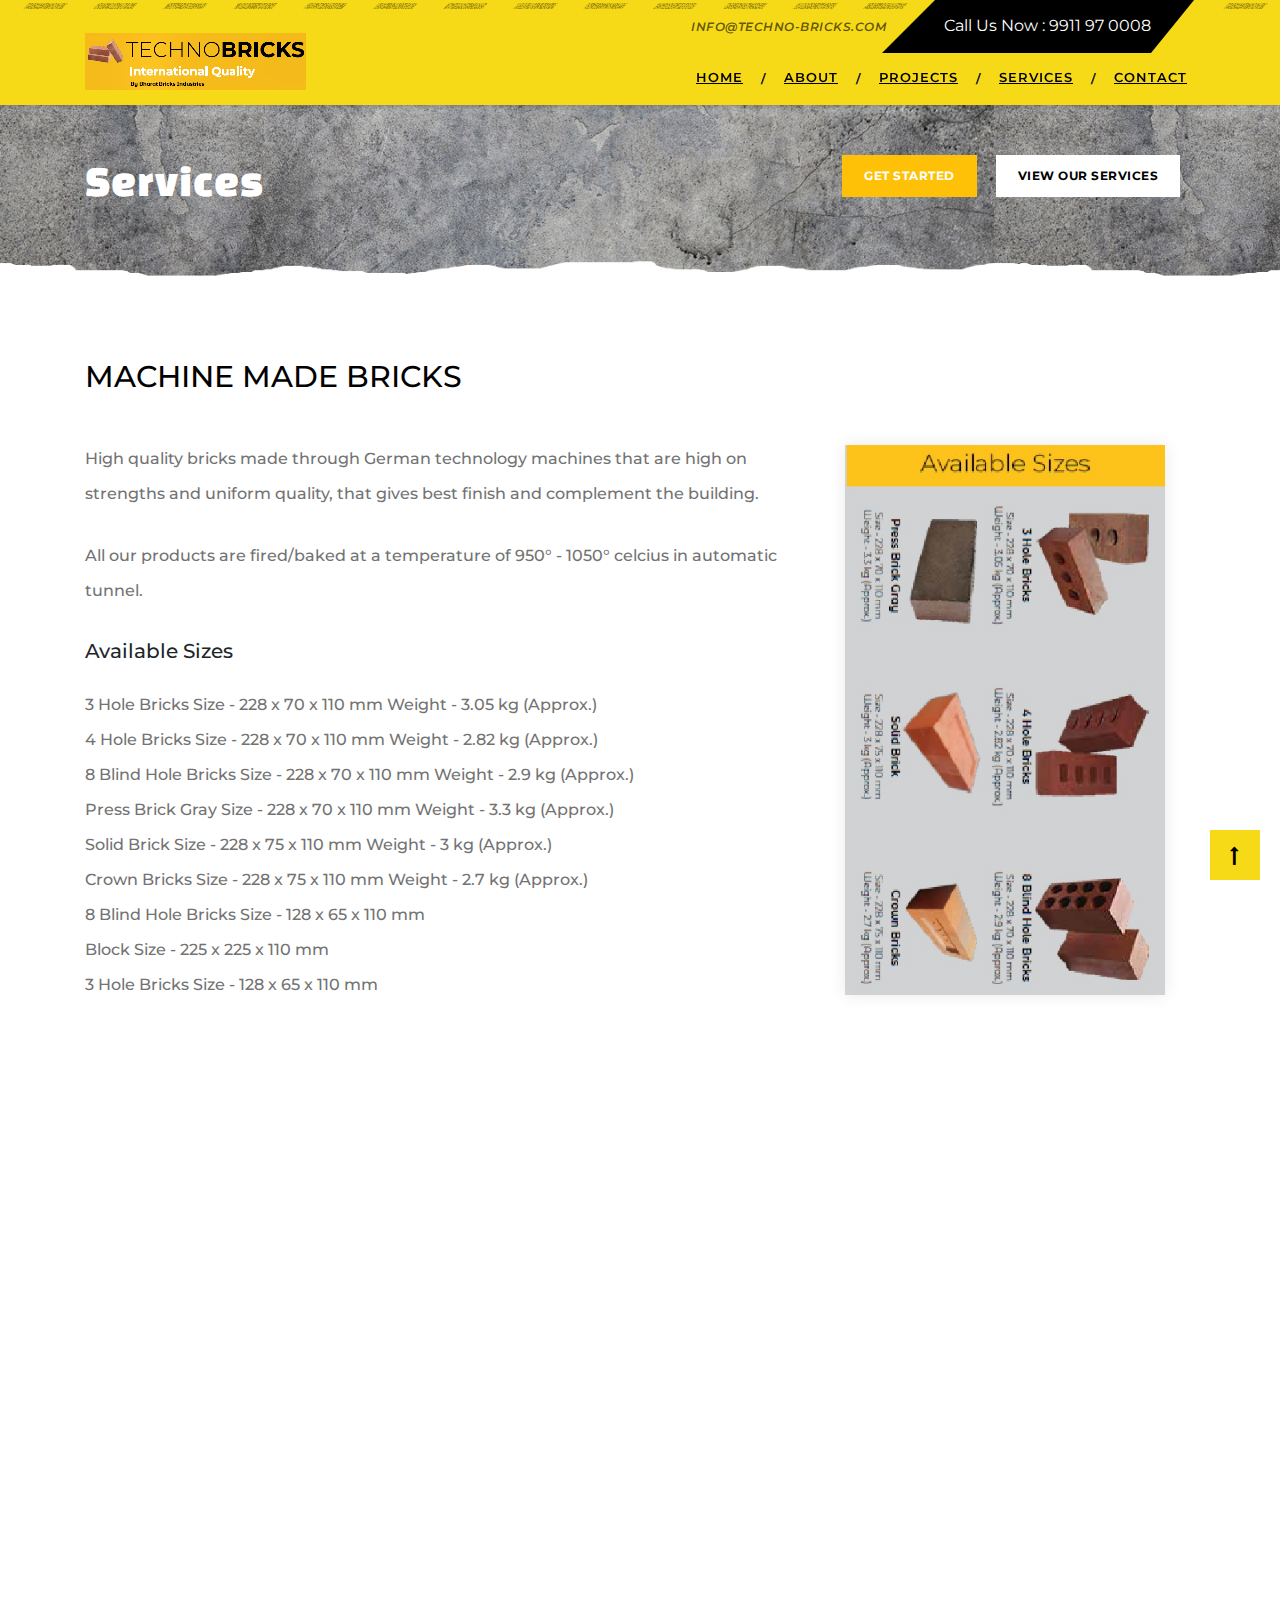
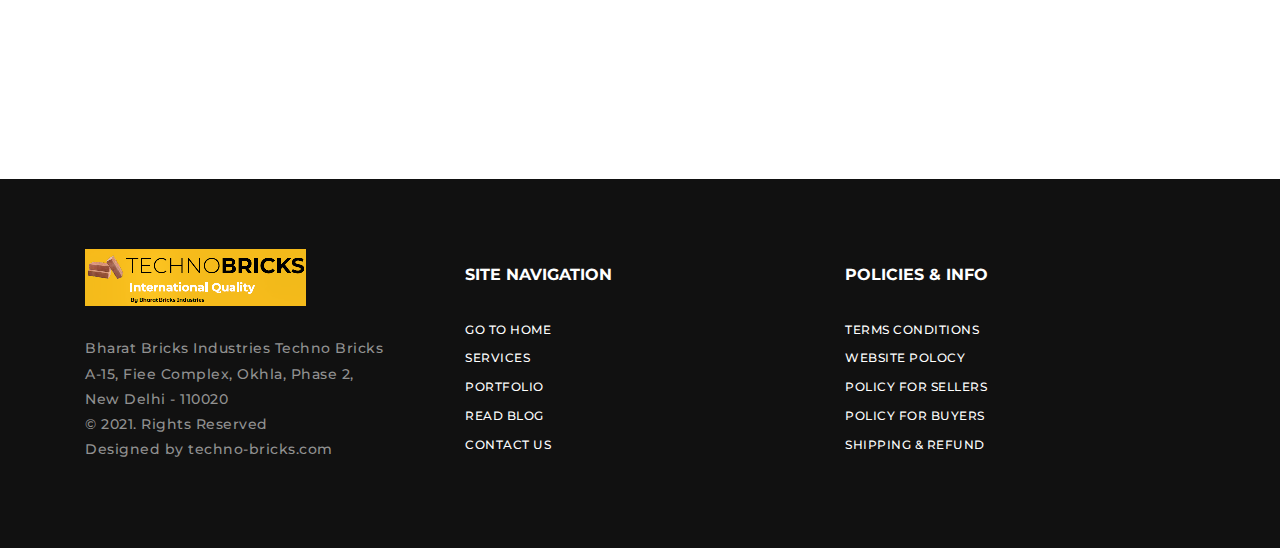
==== services.html @ 550f62e2 "Add files via upload" ====
<!doctype html>
<html lang="en">

<head>
    <!-- Required meta tags -->
    <meta charset="utf-8">
    <meta name="viewport" content="width=device-width, initial-scale=1, shrink-to-fit=no">
    <meta name="description" content="">
    <meta name="author" content="">
    <title>Services - Techno Bricks</title>
    <!-- Bootstrap CSS -->
    <link rel="stylesheet" href="https://maxcdn.bootstrapcdn.com/bootstrap/4.0.0/css/bootstrap.min.css" integrity="sha384-Gn5384xqQ1aoWXA+058RXPxPg6fy4IWvTNh0E263XmFcJlSAwiGgFAW/dAiS6JXm" crossorigin="anonymous">
    <link href="https://fonts.googleapis.com/css?family=Montserrat:100,200,300,400,500,600,700|Playfair+Display:400,700,900" rel="stylesheet">
    <link href="https://fonts.googleapis.com/css?family=Changa+One|Montserrat:100,100i,200,200i,300,300i,400,400i,500,600,700,800" rel="stylesheet">
    <link href="https://cdnjs.cloudflare.com/ajax/libs/font-awesome/4.7.0/css/font-awesome.css" rel="stylesheet">
    <link rel="stylesheet" href="http://cdnjs.cloudflare.com/ajax/libs/font-awesome/4.1.0/css/font-awesome.min.css" />
    <link rel="stylesheet" href="css/animate.css">
    <link rel="stylesheet" href="css/main.css">

</head>

<body>
    <header class="header bg">
        <div class="container text-white">
            <div class="row">
                <div class="col-sm-2 col-0 align-self-center box-1">
                </div>
                <div class="col-sm-10 col-12 align-self-center text-right">
                    <div class="social-icons">
                        <ul>
                            <li>info@techno-bricks.com</li>
                            <li>Call Us Now : 9911 97 0008</li>
                        </ul>
                    </div>
                </div>
            </div>
            <!--/row-->
        </div>
        <!--container-->
    </header>
    <span class="position-absolute trigger"><!-- hidden trigger to apply 'stuck' styles --></span>
    <!--Navbar blue-->
    <nav class="navbar navbar-expand-lg navbar-dark sticky-top teal" id="myHeader">
        <div class="container">
            <a class="navbar-brand" href="index.html"><img src="images/logo1.png" alt="logo"></a>
            <button class="navbar-toggler" type="button" data-toggle="collapse" data-target="#navbarSupportedContent" aria-controls="navbarSupportedContent" aria-expanded="false" aria-label="Toggle navigation">
                    <span class="navbar-toggler-icon"></span>
                </button>
            <div class="collapse navbar-collapse" id="navbarSupportedContent">
                <ul class="navbar-nav ml-auto">
                    <li class="nav-item">
                        <a class="nav-link" href="index.html">Home</a>
                    </li>
                    <li class="nav-item">
                        <span class="hidden" href="#">/</span>
                    </li>
                    <li class="nav-item">
                        <a class="nav-link" href="about.html">About</a>
                    </li>
                    <li class="nav-item">
                        <span class="hidden" href="#">/</span>
                    </li>
                    <li class="nav-item">
                        <a class="nav-link" href="projects.html">Projects</a>
                    </li>
                    <li class="nav-item">
                        <span class="hidden" href="#">/</span>
                    </li>
                    <li class="nav-item active">
                        <a class="nav-link" href="services.html">Services<span class="sr-only">(current)</span></a>
                    </li>
                   
                   
                    <li class="nav-item">
                        <span class="hidden" href="#">/</span>
                    </li>
                    <li class="nav-item">
                        <a class="nav-link" href="contact.html">Contact</a>
                    </li>
                </ul>
            </div>
        </div>
        <!--/.container end-->
    </nav>
    <!--/.Navbar blue-->
    <section class="banner">
        <div class="container">
            <div class="row">
                <div class="col-md-6 col-12">
                    <h1>Services</h1>
                </div>
                <div class="col-md-6 col-12 buttons">
                    <!-- Buttons -->
                    <a href="#" class="btn btn-warning">Get Started</a>
                    <a href="#" class="btn btn-primary">view our services</a>
                    <!-- Buttons End-->
                </div>
            </div>
        </div>
    </section>

    <!-- Service section Start-->
    <section id="services">
        <!-- Container Start -->
        <div class="container">
            <!-- First Row Start -->
            <div class="row main-content" data-aos="fade-up" data-aos-duration="500">
                <div class="col-sm-12">
                    <h3>MACHINE
MADE BRICKS</h3>
                </div>
                <div class="col-xs-12 col-md-12 col-lg-8">
                    <div class="contant">
<p>High quality bricks made through German
technology machines that are high on strengths
and uniform quality, that gives best finish and
complement the building.
</p>
<p>All our products are fired/baked at a temperature
of 950° - 1050° celcius in automatic tunnel.</p>
<h5>Available Sizes</h5><br>
<p>3 Hole Bricks
Size - 228 x 70 x 110 mm
Weight - 3.05 kg (Approx.)
<br>
4 Hole Bricks
Size - 228 x 70 x 110 mm
Weight - 2.82 kg (Approx.)
<br>
8 Blind Hole Bricks
Size - 228 x 70 x 110 mm
Weight - 2.9 kg (Approx.)
<br>
Press Brick Gray
Size - 228 x 70 x 110 mm
Weight - 3.3 kg (Approx.)
<br>
Solid Brick
Size - 228 x 75 x 110 mm
Weight - 3 kg (Approx.)
<br>
Crown Bricks
Size - 228 x 75 x 110 mm
Weight - 2.7 kg (Approx.)
<br>
8 Blind Hole Bricks
Size - 128 x 65 x 110 mm
<br>
Block
Size - 225 x 225 x 110 mm
<br>
3 Hole Bricks
Size - 128 x 65 x 110 mm


</p>
                    </div>
                </div>
                <div class="col-xs-12 col-md-12 col-lg-4">
                    <img class="img-responsive career-img" src="images/service-4.jpg" >
                </div>
            </div>
            <!-- First Row Ended -->


            <!-- Third Row Start -->
            <div class="row main-content" data-aos="fade-up" data-aos-duration="500">
                <div class="col-sm-12">
                    <h3>Advantages</h3>
                </div>
                <div class="col-xs-12 col-md-10 col-lg-4">
                    <div class="contant">
                        <p>Have less water absorption values<br>
Fire, water and sound resistant<br>
Smooth finish with sharp edges<br>
Excellent for expose brick work<br>
Well baked & Uniform in shape and size</p>
                        <p>Homogeneous in texture<br>
Clear ringing sound on being struck<br>
100% Salt free bricks<br>
No Efflorescence<br>
Less consumption of mortar</p></div>
                </div>
                <div class="col-xs-12 col-md-12 col-lg-8">
                    <img class="img-responsive career-img2" src="images/service-5.jpg" alt="service-2">
                </div>
            </div>
            <!-- Third Row Ended -->
        </div>
        <!-- Container Ended -->
    </section>
    <!-- Service section Ended -->

    <!-- Support section Ended -->
    <!-- Footer -->
     <footer class="page-footer">

        <!-- Footer Links -->
        <div class="container text-center text-md-left">

            <!-- Grid row -->
            <div class="row">

                <!-- Grid column -->
                <div class="col-lg-4 col-md-12 mx-auto">
                    <img src="images/logo1.png" alt="footer">
                    <!-- Content -->
                    <p>Bharat Bricks Industries
Techno Bricks<br>
A-15, Fiee Complex, Okhla,
Phase 2, <br>New Delhi - 110020<br>© 2021. Rights Reserved <span>Designed by techno-bricks.com</span></p>

                </div>
                <!-- Grid column -->
                <div class="col-lg-8 col-md-12">
                    <div class="row">
                        <!-- Grid column -->
                        <div class="col-md-6 mx-auto">

                            <!-- Links -->
                            <h5 class="font-weight-bold text-uppercase mt-3">Site Navigation</h5>

                            <ul class="list-unstyled">
                                <li>
                                    <a href="index.html">go to home</a>
                                </li>
                                <li>
                                    <a href="services.html">services</a>
                                </li>
                                <li>
                                    <a href="projects.html">portfolio</a>
                                </li>
                                <li>
                                    <a href="#!">read blog</a>
                                </li>
                                <li>
                                    <a href="contact.html">contact us</a>
                                </li>

                            </ul>

                        </div>
                        <!-- Grid column -->

                        

                        <!-- Grid column -->
                        <div class="col-md-6 mx-auto">

                            <!-- Links -->
                            <h5 class="font-weight-bold text-uppercase mt-3">policies & Info</h5>

                            <ul class="list-unstyled">
                                <li>
                                    <a href="#!">Terms Conditions </a>
                                </li>
                                <li>
                                    <a href="#!">website polocy</a>
                                </li>
                                <li>
                                    <a href="#!">Policy for Sellers </a>
                                </li>
                                <li>
                                    <a href="#!">Policy for Buyers </a>
                                </li>
                                <li>
                                    <a href="#!">Shipping & Refund  </a>
                                </li>

                            </ul>

                        </div>
                        <!-- Grid column -->
                    </div>
                </div>

            </div>
            <!-- Grid row -->

        </div>
        <!-- Footer Links -->

    </footer>
    <!-- Footer -->

    <!-- Return to Top -->
    <a href="javascript:" id="return-to-top"><i class="fa fa-long-arrow-up" aria-hidden="true"></i></a>

    <!-- jQuery first, then Popper.js, then Bootstrap JS -->
    <script src="https://ajax.googleapis.com/ajax/libs/jquery/3.3.1/jquery.min.js"></script>
    <script src="http://code.jquery.com/jquery-1.9.1.min.js" integrity="sha256-wS9gmOZBqsqWxgIVgA8Y9WcQOa7PgSIX+rPA0VL2rbQ=" crossorigin="anonymous"></script>
    <script src="https://cdnjs.cloudflare.com/ajax/libs/popper.js/1.12.9/umd/popper.min.js" integrity="sha384-ApNbgh9B+Y1QKtv3Rn7W3mgPxhU9K/ScQsAP7hUibX39j7fakFPskvXusvfa0b4Q" crossorigin="anonymous"></script>
    <script src="https://maxcdn.bootstrapcdn.com/bootstrap/4.0.0/js/bootstrap.min.js" integrity="sha384-JZR6Spejh4U02d8jOt6vLEHfe/JQGiRRSQQxSfFWpi1MquVdAyjUar5+76PVCmYl" crossorigin="anonymous"></script>
    <!-- Custom JavaScript -->
    <script src="js/animate.js"></script>
    <script src="js/custom.js"></script>

</body>

</html>
---- css/main.css ----
/*==============================================
     construction-company-Website Stylesheet
            Body Core Stylesheet
===============================================*/

* {
    -webkit-box-sizing: border-box;
    -moz-box-sizing: border-box;
    box-sizing: border-box
}

*:before,
*:after {
    -webkit-box-sizing: border-box;
    -moz-box-sizing: border-box;
    box-sizing: border-box
}

body {
    width: 100%;
    margin: 0px;
    padding: 0px;
    font-size: 16px;
    line-height: 1.8;
    overflow-x: hidden;
    background-color: #fff;
    font-family: 'Montserrat', sans-serif;
}

body,
html {
    height: 100%;
}

.btn:focus,
.btn:active {
    outline: none !important;
    box-shadow: none;
}

h1,
h2,
h3,
h4,
h5,
h6,
ul {
    margin: 0px;
    padding: 0px
}

ul {
    list-style-type: none;
    margin: 0;
    padding: 0;
    display: block;
}

li {
    display: inline-block;
}

a {
    cursor: pointer;
    color: #000000;
}

a:hover {
    text-decoration: none;
}

textarea {
    resize: none;
}

hr {
    margin-bottom: 0;
}

.container-fluid {
    padding: 0;
}

.btn-danger:not(:disabled):not(.disabled):active:focus,
.btn-primary:not(:disabled):not(.disabled):active:focus {
    box-shadow: none;
}

/*-- scroll to top ---*/

#return-to-top {
    bottom: 20px;
    right: 20px;
    width: 50px;
    height: 50px;
    display: none;
    z-index: 9999;
    display: block;
    position: fixed;
    background: #f7da17;
    text-decoration: none;
    -moz-border-radius: 35px;
    -webkit-border-radius: 35px;
    border-radius: 0;
    -webkit-transition: all 0.4s linear;
    -moz-transition: all 0.4s ease;
    -ms-transition: all 0.4s ease;
    -o-transition: all 0.4s ease;
    transition: all 0.4s ease;
}

#return-to-top i {
    color: #000000;
    margin: 0;
    position: relative;
    left: 20px;
    top: 13px;
    font-size: 19px;
    -webkit-transition: all 0.4s ease;
    -moz-transition: all 0.4s ease;
    -ms-transition: all 0.4s ease;
    -o-transition: all 0.4s ease;
    transition: all 0.4s ease;
}

#return-to-top:hover {
    background: #f9e43f;
}

#return-to-top:hover i {
    color: #000000;
    top: 11px;
    left: 20px;
    font-size: 20px;
}

::placeholder {
    font-size: 14px;
    font-weight: 500;
    color: #b8b8b8;
    text-transform: uppercase;
}

:-moz-placeholder {
    font-size: 14px;
    font-weight: 500;
    color: #b8b8b8;
    text-transform: uppercase;
}

:-ms-input-placeholder {
    font-size: 14px;
    font-weight: 500;
    color: #b8b8b8;
    text-transform: uppercase;
}

::-webkit-input-placeholder {
    font-size: 14px;
    font-weight: 500;
    color: #b8b8b8;
    text-transform: uppercase;
}

.sticky {
    position: fixed;
    top: 0;
    width: 100%;
}

.sticky + .content {
    padding-top: 102px;
}

.sticky .navbar-brand img {
    margin-top: 0;
    width: 70%;
    padding-bottom: 0;
}

/*======
    Nav-bar
    ======*/

header {
    color: #000000;
    background-color: #f7da17;
    transition: all 0.5s;
    position: relative;
}

.hidden {
    line-height: 41px;
    font-size: 12px;
    font-weight: 700;
    padding: 0 10px;
    cursor: default;
}

header:before {
    background-image: url("../images/header-border.png");
    background-repeat: no-repeat;
    content: " ";
    display: block;
    position: absolute;
    top: 0px;
    left: 0px;
    width: 100%;
    height: 32px;
}

header h6 {
    font-size: 14px;
    letter-spacing: 4px;
}

.btn-success:not(:disabled):not(.disabled):active:focus,
.btn-success.focus,
.btn-success:focus {
    box-shadow: none;
}

nav {
    background-color: #f7da17 !important;
    -webkit-box-shadow: 0 4px 4px -2px rgba(0, 0, 0, 0.1607843137254902);
    -moz-box-shadow: 0 4px 4px -2px rgba(0, 0, 0, 0.1607843137254902);
    box-shadow: 0 4px 4px -2px rgba(0, 0, 0, 0.1607843137254902);
    transition: all 0.5s;
}

header .social-icons ul > li:nth-child(1) {
    color: rgba(0, 0, 0, 0.62);
    font-size: 12px;
    font-weight: 600;
    letter-spacing: 0.5px;
    font-style: italic;
    padding-right: 10px;
    text-transform: uppercase;
}

header .social-icons ul > li:nth-child(2) {
    background: black;
    color: #ffffff;
    padding: 12px 0;
    font-size: 16px;
    margin: 0 44px;
    position: relative;
}

.navbar-brand img {
    margin-top: -25px;
    padding-bottom: 10px;
    transition: all 0.5s;
}

header .social-icons ul > li:nth-child(2):after {
    border-top: 80px solid #000000;
    border-left: 0 solid transparent;
    border-right: 65px solid transparent;
    bottom: 0px;
    content: "";
    position: absolute;
    right: -65px;
    width: 0;
    height: 0;
}

header .social-icons ul > li:nth-child(2):before {
    border-top: 62px solid #000000;
    border-left: 0 solid transparent;
    border-right: 62px solid transparent;
    bottom: 0px;
    content: "";
    left: -62px;
    position: absolute;
    width: 0;
    height: 0;
    transform: rotate(180deg);
}

header h6 {
    color: #000000;
    font-size: 16px;
}

.navbar-dark .navbar-nav .nav-link:hover,

.navbar-dark .navbar-nav .active > .nav-link {
    font-weight: 600;
    color: rgb(0, 0, 0);
}

.navbar-dark .navbar-nav .nav-link {
    color: #000000;
    font-size: 13px;
    font-weight: 600;
    text-transform: uppercase;
    letter-spacing: 1px;
    text-decoration: underline;
}

.navbar {
    padding: 0;
}

.navbar-nav .nav-item:last-child {
    border-right: 0;
}

.sticky-top {
    transition: all 0.25s ease-in;
}

/* style for when sitcky is applied */

.stuck .sticky-top {
    background-color: #ffffff !important;
}

.jumbotron {
    width: 100%;
    height: 850px;
    margin-bottom: 0;
    position: relative;
    background-image: url(../images/banner-bg-2.jpg);
    background-repeat: no-repeat;
    background-position: top;
    background-size: cover;
    font-family: 'Montserrat', sans-serif;
}

.jumbotron:after {
    background-image: url("../images/nav-border.png");
    background-repeat: no-repeat;
    content: " ";
    display: block;
    position: absolute;
    top: 0;
    left: 0;
    width: 100%;
    height: 32px;
}

.jumbotron p {
    width: 70%;
    color: #ffffff;
    font-weight: 600;
    line-height: 35px;
    padding-bottom: 30px;
    letter-spacing: 0.5px;
    font-size: 16px;
}

.jumbotron .btn-success,
.jumbotron .btn-success:not(:disabled):not(.disabled):active {
    color: #000;
    font-size: 14px;
    font-weight: 700;
    border-radius: 0;
    padding: 12px 20px;
    margin-right: 20px;
    letter-spacing: -0.5px;
    background-color: #f7da17;
    border-color: #f7da17;
    border: 2px solid #f7da17;
    text-transform: uppercase;
}

.jumbotron .btn-default,
.jumbotron .btn-default:not(:disabled):not(.disabled):active {
    color: #000;
    font-size: 14px;
    font-weight: 700;
    border-radius: 0;
    padding: 12px 20px;
    margin-right: 20px;
    letter-spacing: -0.5px;
    background-color: #ffffff;
    border-color: #ffffff;
    border: 2px solid #ffffff;
    text-transform: uppercase;
}

.jumbotron .btn-default:hover {
    color: #fff;
    background-color: transparent;
    border: 2px solid #ffffff;
}

.jumbotron .btn-success:hover {
    color: #fff;
    background-color: transparent;
    border: 2px solid #f7da17;
}

.jumbotron h2 {
    font-size: 50px;
    padding-bottom: 30px;
    color: #ffffff;
    font-family: 'Changa One', cursive;
}

.jumbotron h1 {
    font-size: 61px;
    color: #f7da17;
    letter-spacing: 2px;
    text-transform: capitalize;
    font-family: 'Changa One', cursive;
}

.jumbotron .content {
    position: relative;
    text-align: left;
}

.gradient {
    position: absolute;
    width: 100%;
    height: 100%;
    top: 0;
    left: 0;
    background: -moz-linear-gradient(-45deg, rgba(0, 0, 0, 0.7) 0%, rgba(0, 0, 0, 0.7) 100%);
    background: -webkit-linear-gradient(-45deg, rgba(0, 0, 0, 0.7) 0%, rgba(0, 0, 0, 0.7) 100%);
    background: linear-gradient(135deg, rgba(0, 0, 0, 0.7) 0%, rgba(0, 0, 0, 0.7) 100%);
    filter: progid:DXImageTransform.Microsoft.gradient( startColorstr='#b3000000', endColorstr='#b3000000', GradientType=1);
}

/*==============================
          Services-Page
===============================*/

.services span {
    font-size: 15px;
}

.services a {
    text-decoration: none;
    color: #0062cc;
    border-bottom: 2px solid #0062cc;
}

.services:after {
    background-image: url("../images/services-border.png");
    background-repeat: no-repeat;
    content: " ";
    display: block;
    position: absolute;
    top: -14px;
    left: 0;
    width: 100%;
    height: 32px;
}

.services {
    width: 100%;
    height: auto;
    padding: 100px 0;
    margin-bottom: 100px;
    background-image: url("../images/services-bg.jpg");
    background-repeat: no-repeat;
    background-size: cover;
    position: relative;
    background-position: bottom;
}

.services .card-title {
    font-size: 22px;
    font-weight: 600;
    line-height: 30px;
    padding-left: 10px;
    text-transform: uppercase;
}

.services .card {
    border-top: 15px solid #f7da17;
    padding: 30px 30px !important;
    border-radius: 0;
    margin-bottom: 1rem;
    -webkit-transition: .5s all ease;
    -moz-transition: .5s all ease;
    transition: .5s all ease;
}

.services .card:hover {
    -webkit-box-shadow: 5px 7px 9px -4px rgb(158, 158, 158);
    -moz-box-shadow: 5px 7px 9px -4px rgb(158, 158, 158);
    box-shadow: 5px 7px 9px -4px rgb(158, 158, 158);
}

.services .card .card-block {
    padding-left: 50px;
    position: relative;
}

.services .card .card-block a {
    color: #000000 !important;
    border-bottom: none;
}

.services .card .card-block a i {
    display: none;

}

.services .card p {
    font-size: 12px;
    font-weight: 500;
    letter-spacing: 0.5px;
    line-height: 25px;
    padding-bottom: 20px;
}

.services .card:hover .card-block a i {
    display: inline-block;
    font-weight: 700;

}

.services .card .card-block h3:before {
    font-family: FontAwesome;
    position: absolute;
    font-size: 35px;
    padding: 10px 0;
    color: #9c9c9c;
    left: 0;
    -webkit-transition: -webkit-transform .2s ease-in-out;
    transition: transform .2s ease-in-out;
}

.services .card .block-1 h3:before {
    content: "\f19c";
}

.services .card .block-2 h3:before {
    content: "\f1ad";
}

.services .card .block-3 h3:before {
    content: "\f0ea";
}

.services .card:hover .card-block h3:before {
    -webkit-transform: rotate(360deg);
    transform: rotate(360deg);
    -webkit-transition: .5s all ease;
    -moz-transition: .5s all ease;
    transition: .5s all ease;
}

/*==============================
          About
===============================*/

.about {
    width: 100%;
    height: auto;
    color: #898989;
    padding-bottom: 80px;
}

.about h3 {
    font-size: 32px;
    font-weight: 700;
    padding-bottom: 5px;
    padding-left: 20px;
    text-transform: uppercase;
}

.about h4 {
    font-size: 22px;
    font-weight: 700;
    padding-bottom: 40px;
    padding-left: 20px;
    text-transform: uppercase;
}

.about h5 {
    color: #000000;
    font-size: 20px;
    font-weight: 700;
    padding-bottom: 30px;
    text-transform: capitalize;
}

.about p {
    font-size: 14px;
    font-weight: 500;
    line-height: 30px;
}

.about .figure-img {
    width: 100%;
    height: 600px;
    padding: 25px;
    padding-right: 0;
    object-fit: cover;
    position: relative
}

.about .right-side {
    padding-left: 0;
}

.about-middle {
    border: 1px solid lightgray;
    border-left: none;
    padding: 40px 40px;
}

.about .btn-warning {
    color: #ffffff;
    font-size: 12px;
    font-weight: 700;
    letter-spacing: 0.5px;
    background-color: #ffc107;
    border-color: #ffc107;
    border-radius: 0;
    padding: 10px 20px;
    margin: 30px 0;
    margin-left: 20px;
    margin-right: 15px;
    text-transform: uppercase;
    border: 2px solid #ffc107;
}

.about .btn-warning:hover {
    border: 2px solid #898989;
    background-color: transparent;
    color: #898989;
    text-decoration: none;
}

.about .btn-warning:not(:disabled):not(.disabled):active:focus {
    box-shadow: none;
}

.about .box-1 {
    position: absolute;
    top: 18%;
    width: 25px;
    height: 414px;
    background: #ffc107;
}

/*==========================
         Accordion-Page
===========================*/

.section-2 {
    width: 100%;
    height: auto;
    padding-bottom: 80px;
    border-bottom: 1px solid lightgray;
}

.accordion .card-header:after {
    font-family: 'FontAwesome';
    content: "\f068";
    float: right;
}

.accordion .card-header.collapsed:after {
    /* symbol for "collapsed" panels */
    content: "\f067";
}

.accordion .card-header {
    padding: 20px 20px;
    background-color: transparent;
}

.accordion .card-header a {
    color: #9d9d9d;
    font-size: 22px;
    font-weight: 500;
}

.accordion p {
    color: #9d9d9d;
    font-size: 13px;
    font-weight: 500;
    letter-spacing: 0.5px;
}

.accordion .card-body {
    padding-bottom: 0;
}

.section-2 .figure-img {
    width: 100%;
    height: 475px;
    object-fit: cover;
}

/*========================
        Section-3
=========================*/

.section-3 {
    width: 100%;
    height: auto;
    padding: 100px 0;
}

.section-3 P {
    color: #adadad;
    font-size: 14px;
    font-weight: 500;
}

.section-3 .btn-info:not(:disabled):not(.disabled):active:focus {
    box-shadow: none;
}

.section-3 .btn-info,
.section-3 .btn-info:not(:disabled):not(.disabled):active {
    color: #fff;
    font-size: 12px;
    font-weight: 500;
    padding: 10px 20px;
    letter-spacing: 0.5px;
    background-color: #ffaf00;
    border-color: #ffaf00;
    border-radius: 0;
    text-transform: uppercase;
}

.vid {
    position: relative;
    padding-bottom: 56.25%;
    padding-top: 30px;
    height: 0;
    overflow: hidden;
    border: none;
}

.section-3 iframe,
.section-3 object,
.section-3 embed {
    width: 100%;
    height: 420px;
    border: none;
}

.section-3 .content {
    position: absolute;
    bottom: 12%;
}

.section-3 .content p:nth-child(2) {
    padding-bottom: 20px;
}

/*==========================
        Support-Page
==========================*/

.support {
    padding: 80px 0;
    text-align: center;
    background-image: url("../images/contact-bg-img.jpg");
    background-repeat: no-repeat;
    background-position: top;
    background-size: cover;
    position: relative;
}

.support:after {
    background-image: url("../images/contact-border.png");
    background-repeat: no-repeat;
    content: " ";
    display: block;
    position: absolute;
    top: 0;
    left: 0;
    width: 100%;
    height: 32px;
}

.support .figure {
    width: 100%;
    height: auto;
}

.support .heading h2 {
    font-size: 32px;
    font-weight: 600;
    padding-bottom: 5px;
    text-transform: uppercase;
}

.support .heading h3 {
    font-size: 22px;
    font-weight: 600;
    text-transform: uppercase;
}

.support .figure img {
    width: 100%;
    object-fit: cover;
}

.support .text-left {
    padding-bottom: 80px;
}

.support .heading {
    text-align: left;
    color: #464646;
    padding-bottom: 40px;
}

.support select {
    width: 100%;
    height: 52px;
    color: #b8b8b8;
    font-weight: 500;
    font-size: 14px;
    padding: 0 8px;
    cursor: pointer;
    margin-bottom: 10px;
    letter-spacing: 0.5px;
    border: none;
    text-transform: uppercase;
}

.support .btn-primary {
    color: #fff;
    padding: 12px 40px;
    font-size: 15px;
    float: left;
    background-color: #ffaf00;
    border-color: #ffaf00;
    height: 50px;
    font-weight: 600;
    border-radius: 0;
    text-transform: uppercase;
    border: 2px solid #ffaf00;
}

.support .btn-primary:not(:disabled):not(.disabled):active {
    color: #000;
    background-color: transparent;
    ;
    border-color: #000;
}

.support .btn-primary:hover {
    color: #000;
    background-color: transparent;
    border-color: #000;
}

.support .form-control {
    height: 52px;
    border-radius: 0;
    margin-bottom: 10px;
    box-shadow: none;
    border: none;
}

.support textarea.form-control {
    height: auto;
    margin-bottom: 15px;
    padding: 20px 13px;
}

.support ::-webkit-input-placeholder {
    /* Chrome/Opera/Safari */
    font-size: 14px;
    font-weight: 500;
    color: #b8b8b8;
    text-transform: uppercase;
}

.support ::-moz-placeholder {
    /* Firefox 19+ */
    font-size: 14px;
    font-weight: 500;
    color: #b8b8b8;
    text-transform: uppercase;
}

.support ::-ms-input-placeholder {
    /* IE 10+ */
    font-size: 14px;
    font-weight: 500;
    color: #b8b8b8;
    text-transform: uppercase;
}

.support ::-moz-placeholder {
    /* Firefox 18- */
    font-size: 14px;
    font-weight: 500;
    color: #b8b8b8;
    text-transform: uppercase;
}

/*==============================
      // subscribe Styles //
==============================*/

.subscribe {
    width: 100%;
    height: auto;
    padding: 70px 0;
    color: #000000;
    position: relative;
    background-color: #ffaf00;
}

.subscribe:before {
    background-image: url("../images/sub-border.png");
    background-repeat: no-repeat;
    content: " ";
    display: block;
    position: absolute;
    top: -9px;
    left: 0;
    width: 100%;
    height: 32px;
}

.subscribe:after {
    background-image: url("../images/sub-border.png");
    background-repeat: no-repeat;
    content: " ";
    display: block;
    position: absolute;
    bottom: -31px;
    left: 0;
    width: 100%;
    height: 40px;
}

.subscribe .heading {
    text-align: center;
    padding-bottom: 30px;
}

.subscribe .heading h2 {
    font-size: 24px;
    color: #ffffff;
    font-weight: 600;
    letter-spacing: 0.5px;
    text-transform: uppercase;
}

.subscribe .form-inline .form-control {
    width: 100%;
    padding: 15px 15px;
    border-radius: 0;
    box-shadow: none;
    border: none;
}

.subscribe .form-inline .btn-primary {
    padding: 13px 30px;
    border-radius: 0;
    font-weight: 600;
    letter-spacing: 0.5px;
    font-size: 14px;
    color: #fff;
    background-color: #000000;
    border-color: #000000;
    text-transform: uppercase;
    border: 2px solid #000000;
}

.subscribe .form-inline .btn-primary:not(:disabled):not(.disabled):active,
.subscribe .form-inline .btn-primary:hover {
    color: #000000;
    background-color: transparent;
    border-color: #000000;
    border: 2px solid #000000;
}

.subscribe ::-webkit-input-placeholder {
    /* Chrome/Opera/Safari */
    color: #000;
    font-weight: 500;
    font-size: 14px;
    text-transform: capitalize;
    font-family: 'Montserrat', sans-serif;
}

.subscribe ::-moz-placeholder {
    /* Firefox 19+ */
    color: #dadada;
    font-weight: 500;
    font-size: 14px;
    text-transform: capitalize;
    font-family: 'Montserrat', sans-serif;
}

.subscribe :-ms-input-placeholder {
    /* IE 10+ */
    color: #dadada;
    font-weight: 500;
    font-size: 14px;
    text-transform: capitalize;
    font-family: 'Montserrat', sans-serif;
}

.subscribe ::placeholder {
    color: #dadada;
    font-weight: 500;
    font-size: 14px;
    text-transform: capitalize;
    font-family: 'Montserrat', sans-serif;
}

footer {
    width: 100%;
    height: auto;
    color: #ffffff;
    padding: 70px 0;
    background-color: #111111;
}

footer img {
    padding-bottom: 30px;
}

footer ul li {
    display: block;
}

footer ul li a {
    font-size: 12px;
    color: #ffffff;
    font-weight: 500;
    letter-spacing: 0.5px;
    text-transform: uppercase;
}

footer ul li a:hover {
    color: #ffffff;
}

footer p {
    font-size: 14px;
    font-weight: 500;
    color: #919191;
    letter-spacing: 0.5px;
}

footer p span {
    display: block;
}

footer h5 {
    font-size: 16px;
    font-weight: 500;
    padding-bottom: 30px;
}

/*==============================
      // About-page //
==============================*/

.banner {
    width: 100%;
    height: auto;
    padding-top: 50px;
    padding-bottom: 80px;
    background-image: url("../images/services-bg.jpg");
    background-repeat: no-repeat;
    background-position: bottom;
    background-size: cover;
}

.banner .buttons {
    text-align: right;
}

.banner .btn-warning {
    color: #ffffff;
    font-size: 12px;
    font-weight: 700;
    letter-spacing: 0.5px;
    background-color: #ffc107;
    border-color: #ffc107;
    border-radius: 0;
    padding: 10px 20px;
    margin-right: 15px;
    text-transform: uppercase;
    border: 2px solid #ffc107;
}

.banner .btn-primary {
    color: #000000;
    font-size: 12px;
    font-weight: 700;
    letter-spacing: 0.5px;
    background-color: #ffffff;
    border-color: #ffffff;
    border-radius: 0;
    padding: 10px 20px;
    margin-right: 15px;
    text-transform: uppercase;
    border: 2px solid #ffffff;
}

.banner .btn-primary:hover {
    border: 2px solid #ffffff;
    background-color: transparent;
    color: #ffffff;
    text-decoration: none;
}

.banner .btn-warning:hover {
    border: 2px solid #ffffff;
    background-color: transparent;
    color: #ffffff;
    text-decoration: none;
}

.banner .btn-warning:not(:disabled):not(.disabled):active:focus,
.banner .btn-primary:not(:disabled):not(.disabled):active:focus {
    box-shadow: none;
}


.banner h1 {
    color: #ffffff;
    font-size: 44px;
    text-transform: capitalize;
    font-weight: 400;
    letter-spacing: 1px;
    font-family: 'Changa One', cursive;
}

.about-us {
    padding-top: 60px;
    padding-bottom: 60px;
    background-color: #fff;
}

.about-us h3 {
    color: #000000;
    font-size: 30px;
    padding-bottom: 20px;
    text-transform: capitalize;
    font-weight: 600;
}

.about-us p {
    margin: 0;
    color: #969696;
    font-size: 15px;
    line-height: 25px;
    letter-spacing: 0.5px;
    text-align: left;
    font-weight: 500;
    margin-bottom: 200px;
}

.about-us .image {
    float: left;
    width: 478px;
    height: 500px;
    shape-margin: 0;
    margin-right: 40px;
    margin-bottom: 40px;
}

.about-us .thumbnail {
    padding: 0;
    border: none;
    border-radius: 0;
    object-fit: cover;
}

/*==========================
        Contact-Page
===========================*/

#contact-page {
    width: 100%;
    padding-top: 100px;
    padding-bottom: 200px;
}

#contact-page h2 {
    color: #000;
    font-size: 48px;
    letter-spacing: -2px;
    padding-bottom: 40px;
    font-weight: 700;
    text-transform: uppercase;
    font-family: 'Montserrat', sans-serif;
}

#contact-page p {
    font-size: 14px;
    font-weight: 500;
    color: #8d8d8d;
    padding-bottom: 50px;
}

#contact-page input {
    height: 55px;
    color: #555;
    border-radius: 0;
}

#contact-page textarea.form-control {
    padding: 17px 12px;
    margin-bottom: 15px;
    height: auto;
    border-radius: 0;
}

#contact-page .fa {
    font-size: 27px;
    color: #000;
    margin-right: 12px;
    cursor: pointer;
}

#contact-page .fa:hover {
    color: #143bb5;
}

#contact-page ::placeholder {
    font-style: normal;
    font-size: 16px;
    color: #dfdfdf;
}

#contact-page .btn-default {
    color: #fff;
    font-size: 16px;
    padding: 16px 50px;
    border-radius: 0;
    font-weight: 500;
    text-transform: uppercase;
    font-family: 'Montserrat', sans-serif;
    border: 2px solid #000000;
    background-color: #000000;
    -moz-transition: all 0.3s;
    -webkit-transition: all 0.3s;
    transition: all 0.3s;
}

#contact-page .btn-default:hover {
    border: 2px solid #1c8a00;
    color: #1c8a00;
    background-color: transparent;
}

address p {
    font-size: 30px;
    font-family: 'Montserrat', sans-serif;
    padding-bottom: 15px;
    letter-spacing: -0.5px;
    font-weight: 500;
}

#contact-page ::-webkit-input-placeholder {
    /* Chrome/Opera/Safari */
    color: #b8b8b8;
    text-transform: capitalize;
    font-size: 14px;
}

#contact-page ::-moz-placeholder {
    /* Firefox 19+ */
    color: #b8b8b8;
    text-transform: capitalize;
    font-size: 14px;
}

#contact-page ::-ms-input-placeholder {
    /* IE 10+ */
    color: #b8b8b8;
    text-transform: capitalize;
    font-size: 14px;
}

/*==========================
        Support-Page
===========================*/

.support-Page {
    padding-top: 60px;
    padding-bottom: 300px;
    border-bottom: 1px solid gray;
    background-color: #ffffff;
}

.support-Page h2 {
    color: #000000;
    font-weight: 700;
    letter-spacing: -4px;
    font-size: 50px;
    padding-bottom: 40px;
    text-transform: uppercase;
}

.support-Page p {
    color: #8d8d8d;
    font-size: 16px;
    font-weight: 500;
    padding-bottom: 10px;
}

.support-Page .btn,
.support-Page .btn-primary:not(:disabled):not(.disabled):active {
    margin-top: 10px;
    text-transform: uppercase;
    width: 152px;
    height: 46px;
    font-size: 20px;
    font-weight: 300;
    background-color: #000000;
    border-radius: 0;
}

.support-Page .form-control {
    background: white;
    border-radius: 0;
    height: 58px;
}

.support-Page .btn:hover {
    color: #000;
    background-color: #f7da17;
    border-color: #f7da17;
}

.support-Page .form-group {
    margin-bottom: 30px;
}

.support-Page ::-webkit-input-placeholder {
    /* Chrome/Opera/Safari */
    font-size: 14px;
    font-weight: 400;
    color: #b8b8b8;
    text-transform: capitalize;
}

.support-Page ::-moz-placeholder {
    /* Firefox 19+ */
    font-size: 14px;
    font-weight: 400;
    color: #b8b8b8;
    text-transform: capitalize;
}

.support-Page ::-ms-input-placeholder {
    /* IE 10+ */
    font-size: 14px;
    font-weight: 400;
    color: #b8b8b8;
    text-transform: capitalize;
}

.support-Page ::-moz-placeholder {
    /* Firefox 18- */
    font-size: 14px;
    font-weight: 400;
    color: #b8b8b8;
    text-transform: capitalize;
}

/*=========================
       Service-Page
=========================*/

#services {
    padding-top: 75px;
    padding-bottom: 100px;
}

#services .career-img {
    width: 320px;
    object-fit: cover;
    height: 550px;
    -moz-box-shadow: 0 0 16px rgba(0, 0, 0, 0.09);
    -webkit-box-shadow: 0 0 16px rgba(0, 0, 0, 0.09);
    box-shadow: 0 0 16px rgba(0, 0, 0, 0.09);
	
}

#services .career-img2 {
    width: 720px;
    object-fit: cover;
    height: 370px;
    -moz-box-shadow: 0 0 16px rgba(0, 0, 0, 0.09);
    -webkit-box-shadow: 0 0 16px rgba(0, 0, 0, 0.09);
    box-shadow: 0 0 16px rgba(0, 0, 0, 0.09);
	
}

#services h3 {
    color: #000000;
    margin: 0;
    font-size: 30px;
    font-weight: 500;
    text-align: left;
    padding-bottom: 50px;
    margin-top: -4px;
    text-transform: capitalize;
}

#services .main-content {
    padding-bottom: 80px;
}

#services .contant p {
    color: #737373;
    font-size: 16px;
    line-height: 35px;
    margin-top: -4px;
    font-weight: 500;
    padding-bottom: 15px;
}

#services h2 {
    color: #000000;
    font-size: 50px;
    padding-bottom: 50px;
    text-transform: capitalize;
    font-weight: 600;
}

#services .heading p {
    font-size: 18px;
    padding-bottom: 50px;
    font-weight: 400;
}

/*=======================================
          Media Queries Styles
=======================================*/

/*== 1920px Media Queries Styles ==*/

@media screen and (max-width: 1920px) {}

/*== 1440px Media Queries Styles ==*/

@media screen and (max-width: 1440px) {
    .jumbotron {
        height: 540px;
    }
}

/*== 1024px Media Queries Styles ==*/

@media screen and (max-width: 1024px) {
    header .social-icons ul > li:nth-child(2) {
        padding: 5px 0;
        font-size: 12px;
        letter-spacing: 0.5px;
    }
    header .social-icons ul > li:nth-child(2):before {
        border-top: 41px solid #000000;
        border-left: 0 solid transparent;
        border-right: 47px solid transparent;
        left: -47px;
    }
    .navbar-brand img {
        width: 70%;
        margin-top: -25px;
        padding-bottom: 0;
    }
    .hidden {
        padding: 0 5px;
    }
    .navbar-dark .navbar-nav .nav-link {
        font-size: 12px;
    }
    .jumbotron h1 {
        font-size: 42px;
        letter-spacing: 1px;
    }
    .jumbotron h2 {
        font-size: 36px;
        letter-spacing: 0.5px;
    }
    .jumbotron p {
        width: 70%;
        color: #ffffff;
        font-weight: 400;
        line-height: 30px;
        font-size: 15px;
    }
    .jumbotron .btn-default,
    .jumbotron .btn-default:not(:disabled):not(.disabled):active,
    .jumbotron .btn-success,
    .jumbotron .btn-success:not(:disabled):not(.disabled):active {
        font-size: 12px;
        font-weight: 700;
        border-radius: 0;
        padding: 8px 10px;
        letter-spacing: 0.5px;
    }
    .services .card-title {
        font-size: 16px;
        font-weight: 600;
        line-height: 25px;
    }
    .services .card .card-block h3:before {
        font-size: 30px;
    }
    .services .card p {
        font-size: 12px;
        font-weight: 500;
        line-height: 20px;
        padding-bottom: 10px;
    }
    .services {
        padding: 60px 0;
    }
    .about h4 {
        padding-bottom: 20px;
    }
    .about h5 {
        padding-bottom: 15px;
    }
    .about-middle {
        padding: 20px 20px;
    }
    .about h3 {
        font-size: 24px;
    }
    .about p {
        font-size: 13px;
        line-height: 26px;
    }
    .about .btn-warning {
        margin: 8px 0;
    }
    .about .box-1 {
        top: 16%;
        width: 25px;
        height: 320px;
    }
    .about .figure-img {
        height: 540px;
    }
    .accordion .card-header a {
        font-size: 18px;
    }
    .accordion .card-header {
        padding: 15px 20px;
    }
    .section-2 {
        padding-bottom: 50px;
    }
    .about {
        padding-bottom: 50px;
    }
    .services {
        margin-bottom: 50px;
    }
    .section-3 {
        padding: 50px 0;
    }
    .support .heading h2 {
        font-size: 26px;
    }
    .support .heading h3 {
        font-size: 22px;
    }
    .support .form-control {
        height: 45px;
    }
    .support {
        padding: 50px 0;
    }
    .subscribe {
        padding: 50px 0;
    }
    footer {
        padding: 30px 0;
    }
    .about .box-1 {
        top: 20%;
        width: 25px;
        height: 354px;
    }
    .about-us p {
        font-size: 12px;
        margin-bottom: 100px;
    }
    .about-us h3 {
        font-size: 24px;
        padding-bottom: 10px;
    }
    .about-us .image {
        width: 478px;
        height: 373px;
        margin-right: 20px;
        margin-bottom: 20px;
    }
    .banner h1 {
        font-size: 40px;
    }
    .banner .btn-warning {
        padding: 8px 10px;
        margin-right: 10px;
    }
    .banner .btn-primary {
        padding: 8px 10px;
    }
    #contact-page .map {
        height: 200px;
        margin-bottom: 50px;
    }
    #contact-page {
        padding-bottom: 100px;
        padding-top: 50px;
    }
    #contact-page p {
        font-size: 12px;
        padding-bottom: 20px;
    }
    #contact-page input {
        height: 45px;
    }
    #contact-page ::-webkit-input-placeholder {
        /* Chrome/Opera/Safari */
        font-size: 12px;
    }

    #contact-page ::-moz-placeholder {
        /* Firefox 19+ */
        font-size: 12px;
    }

    #contact-page ::-ms-input-placeholder {
        /* IE 10+ */
        font-size: 12px;
    }

    #contact-page ::-moz-placeholder {
        /* Firefox 18- */
        font-size: 12px;
    }
    #contact-page textarea.form-control {
        height: 150px;
    }
    #contact-page .btn-default {
        font-size: 14px;
        padding: 12px 50px;
        letter-spacing: 0.5px;
    }
    .support-Page p {
        font-size: 14px;
    }
    .support-Page {
        padding-top: 30px;
        padding-bottom: 100px;
    }
    .support-Page .form-control {
        height: 45px;
    }
    .support-Page .form-group {
        margin-bottom: 20px;
    }
    .support-Page .btn,
    .btn-primary:not(:disabled):not(.disabled):active {
        height: 46px;
        font-size: 14px;
        font-weight: 500;
        letter-spacing: 0.5px;
    }
    #services h2 {
        font-size: 32px;
        padding-bottom: 25px;
    }
    #services h3 {
        font-size: 24px;
        padding-bottom: 30px;
    }
    #services .contant p {
        font-size: 16px;
        line-height: 30px;
        padding-bottom: 10px;
    }
    #services .heading p {
        font-size: 14px;
        padding-bottom: 20px;
    }
    #services .main-content {
        padding-bottom: 50px;
    }
    #services .career-img {
        width: 100%;
        height: 300px;
    }
    #services {
        padding-top: 45px;
        padding-bottom: 30px;
    }
}

/*== 768px Media Queries Styles ==*/

@media screen and (max-width: 768px) {
    .jumbotron {
        height: 450px;
    }
    .hidden {
        display: none;
    }
    .services .card .card-block h3:before {
        padding: 0;
    }
    .services {
        margin-bottom: 10px;
    }
    .about .figure-img {
        height: 200px;
        padding: 0;
    }
    .about .box-1 {
        display: none;
    }
    .section-2 .figure {
        display: block;
    }
    .about .right-side {
        padding-left: 15px;
    }
    .section-2 .figure-img {
        height: 200px;
    }
    .section-2 .card {
        margin-bottom: 20px;
    }
    .accordion .card-header a {
        font-size: 16px;
    }
    .section-3 iframe,
    .section-3 object,
    .section-3 embed {
        height: 200px;
    }
    .subscribe .heading h2 {
        font-size: 20px;
    }
    .subscribe .form-inline .form-control {
        padding: 8px 15px;
    }
    .section-3 .content {
        position: initial;
        bottom: 0;
    }
    footer img {
        padding-bottom: 10px;
    }
    footer p span {
        display: inline-block;
    }
    .subscribe .sub-hidden {
        display: none;
    }
    .subscribe .form-inline .btn-primary {
        width: 100%;
        padding: 7px 30px;
    }
    .section-2 {
        padding-bottom: 20px;
    }
    .about-middle {
        border: none;
    }
    .about h4 {
        font-size: 20px;
        padding-bottom: 0;
    }
    .about h3 {
        font-size: 22px;
    }
    .about .btn-warning {
        margin: 0;
    }
    .section-3 P {
        font-size: 12px;
    }
    .section-3 {
        padding: 30px 0;
    }
    .jumbotron p {
        padding-bottom: 15px;
    }
    .support .heading h2 {
        font-size: 22px;
    }
    .support .heading h3 {
        font-size: 18px;
    }
    .support .form-control,
    .support select {
        margin-bottom: 0;
    }
    .support .btn-primary {
        height: 45px;
        padding: 10px 20px;
        font-size: 13px;
    }
    footer h5 {
        padding-bottom: 15px;
    }
    .navbar-nav {
        padding-left: 20px;
    }
    .navbar-brand {
        margin-left: 15px;
    }
    .navbar-toggler {
        margin-right: 15px;
    }
    .navbar-toggler {
        padding: 1px 6px;
        font-size: 16px;
        background-color: black;
        border: 1px solid black;
        border-radius: 0;
    }
    .banner h1 {
        font-size: 34px;
    }
    .about-us .image {
        width: 100%;
        height: 250px;
    }
    .about-us h3 {
        font-size: 22px;
    }
    .about-us p {
        margin-bottom: 50px;
    }
    #contact-page .map {
        height: 200px;
        margin-bottom: 20px;
    }
    #services .career-img {
        height: 200px;
        margin-bottom: 30px;
    }
    #services .main-content {
        padding-bottom: 30px;
    }
    #services .contant p {
        font-size: 12px;
        letter-spacing: 0.5px;
        line-height: 25px;
        padding-bottom: 0;
    }
    #services h3 {
        font-size: 20px;
        padding-bottom: 20px;
    }
    #services h2 {
        font-size: 28px;
        padding-bottom: 20px;
    }
    #services .heading p {
        font-size: 14px;
    }
}

/*== 425px Media Queries Styles ==*/

@media screen and (max-width: 425px) {
    header .social-icons ul > li:nth-child(1) {
        display: none;
    }
    .jumbotron {
        height: 410px;
    }
    .jumbotron h1 {
        font-size: 25px;
        letter-spacing: 0.5px;
    }
    .jumbotron h2 {
        font-size: 22px;
        padding-bottom: 15px;
        letter-spacing: 0.5px;
    }
    .jumbotron p {
        width: 100%;
        line-height: 25px;
        letter-spacing: 0.5px;
        font-size: 12px;
    }
    .about .btn-warning {
        padding: 8px 10px;
    }
    .about .figure-img {
        height: 200px;
    }
    .accordion .card-header a {
        font-size: 14px;
        color: #5c5c5c;
    }
    .accordion p {
        font-size: 12px;
    }
    .support .heading h3 {
        font-size: 14px;
    }
    .support .form-control,
    .support select {
        margin-bottom: 10px;
    }
    .form-group {
        margin-bottom: 0;
    }
    .subscribe .form-inline .form-control {
        margin-bottom: 10px;
    }
    .section-2 figure img {
        height: 200px;
    }
    .section-3 iframe,
    .section-3 object,
    .section-3 embed {
        height: 200px;
    }
    header {
        padding-bottom: 16px;
    }
    .navbar-toggler {
        margin-top: -14px;
    }
    .sticky .navbar-toggler {
        margin-top: 8px;
        margin-right: 25px;
    }
    .sticky .navbar-brand img {
        margin-top: 8px;
    }
    .subscribe .heading h2 {
        font-size: 16px;
    }
    .support ::-webkit-input-placeholder {
        /* Chrome/Opera/Safari */
        font-size: 14px;
    }

    .support ::-moz-placeholder {
        /* Firefox 19+ */
        font-size: 14px;
    }

    .support ::-ms-input-placeholder {
        /* IE 10+ */
        font-size: 14px;
    }

    .support ::-moz-placeholder {
        /* Firefox 18- */
        font-size: 14px;
    }
    .banner .buttons {
        text-align: center;
    }
    .banner h1 {
        padding-bottom: 30px;
        text-align: center;
    }
    .about-us .image {
        height: 200px;
        margin-right: 0;
        margin-bottom: 30px;
    }
    #contact-page input {
        margin-bottom: 10px;
    }
    #contact-page .btn-default {
        padding: 10px 30px;
    }
    .support-Page p {
        font-size: 12px;
        letter-spacing: 0.5px;
    }
    .support-Page .form-group {
        margin-bottom: 10px;
    }
}

/*== 375px Media Queries Styles ==*/

@media screen and (max-width: 375px) {
    .jumbotron .btn-default,
    .jumbotron .btn-default:not(:disabled):not(.disabled):active,
    .jumbotron .btn-success,
    .jumbotron .btn-success:not(:disabled):not(.disabled):active {
        margin-right: 5px;
    }
    .jumbotron .btn-default,
    .jumbotron .btn-default:not(:disabled):not(.disabled):active,
    .jumbotron .btn-success,
    .jumbotron .btn-success:not(:disabled):not(.disabled):active {
        padding: 8px 8px;
        letter-spacing: 0;
    }
    .jumbotron p {
        line-height: 20px;
    }
    .subscribe ::placeholder {
        font-size: 12px;
    }

    .subscribe :-moz-placeholder {
        font-size: 12px;
    }

    .subscribe :-ms-input-placeholder {
        font-size: 12px;
    }

    .subscribe ::-webkit-input-placeholder {
        font-size: 12px;
    }
}

/*== 320px Media Queries Styles ==*/

@media screen and (max-width: 320px) {
    .jumbotron .btn-default,
    .jumbotron .btn-default:not(:disabled):not(.disabled):active,
    .jumbotron .btn-success,
    .jumbotron .btn-success:not(:disabled):not(.disabled):active {
        font-size: 11px;
    }
    .about h3 {
        font-size: 20px;
    }
    .about h4 {
        font-size: 18px;
    }
    .about p {
        font-size: 12px;
        line-height: 24px;
    }
}
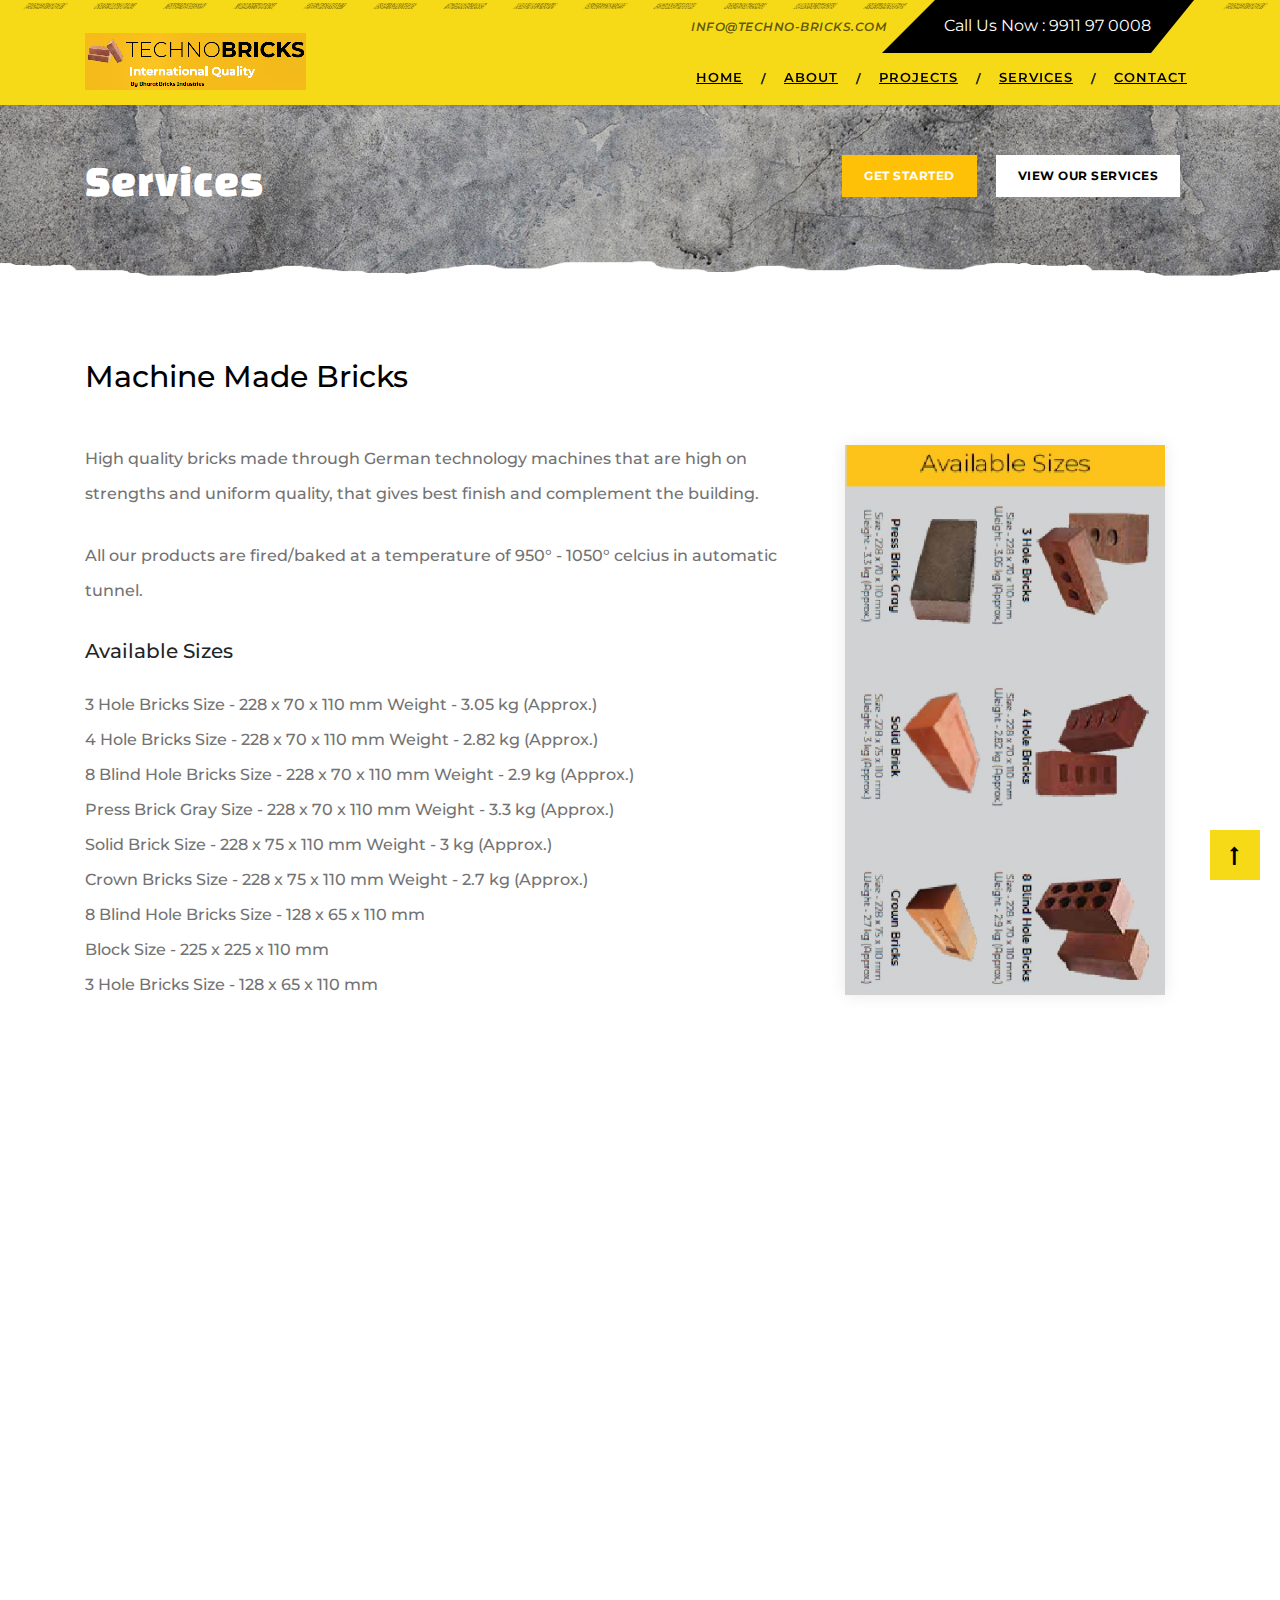
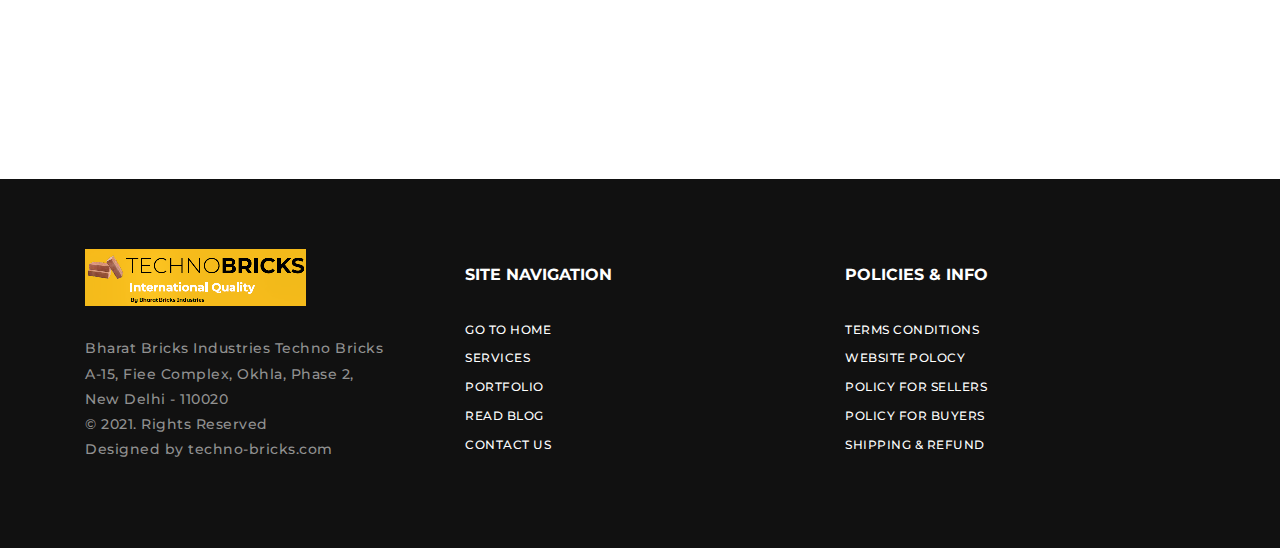
==== commit 14e432df: "Update services.html" ====
--- a/services.html
+++ b/services.html
@@ -106,8 +106,8 @@
             <!-- First Row Start -->
             <div class="row main-content" data-aos="fade-up" data-aos-duration="500">
                 <div class="col-sm-12">
-                    <h3>MACHINE
-MADE BRICKS</h3>
+                    <h3>Machine
+Made Bricks</h3>
                 </div>
                 <div class="col-xs-12 col-md-12 col-lg-8">
                     <div class="contant">
